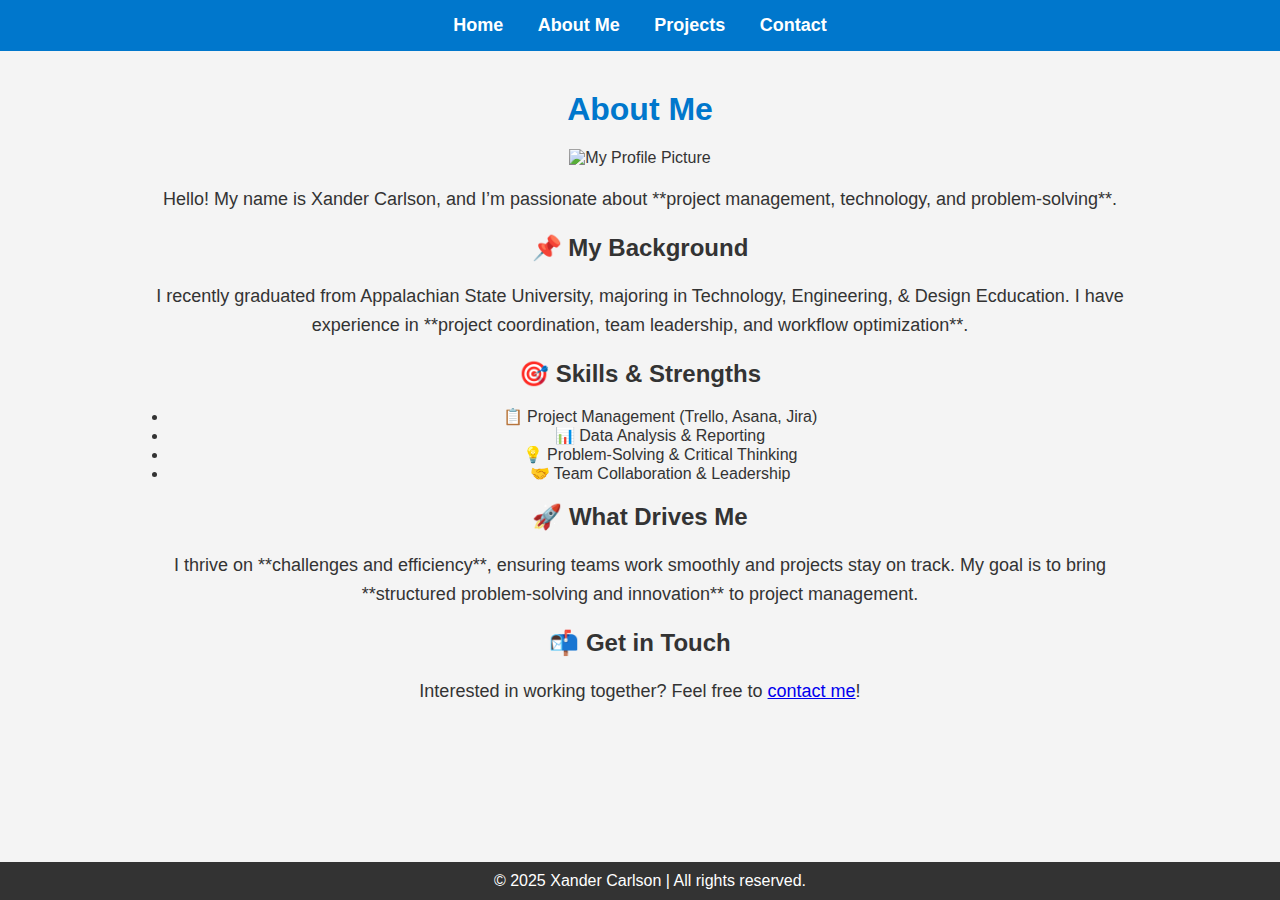
==== about.html @ 0274d354 "Create about.html" ====
<!DOCTYPE html>
<html lang="en">
<head>
    <meta charset="UTF-8">
    <meta name="viewport" content="width=device-width, initial-scale=1.0">
    <title>About Me</title>
    <link rel="stylesheet" href="style.css">
</head>
<body>
    <nav>
        <a href="index.html">Home</a>
        <a href="about.html">About Me</a>
        <a href="projects.html">Projects</a>
        <a href="contact.html">Contact</a>
    </nav>

    <div class="container">
        <h1>About Me</h1>
        <img src="profile.jpg" alt="My Profile Picture" class="profile-pic">
        
        <p>Hello! My name is Xander Carlson, and I’m passionate about **project management, technology, and problem-solving**.</p>

        <h2>📌 My Background</h2>
        <p>I recently graduated from Appalachian State University, majoring in Technology, Engineering, & Design Ecducation. I have experience in **project coordination, team leadership, and workflow optimization**.</p>

        <h2>🎯 Skills & Strengths</h2>
        <ul>
            <li>📋 Project Management (Trello, Asana, Jira)</li>
            <li>📊 Data Analysis & Reporting</li>
            <li>💡 Problem-Solving & Critical Thinking</li>
            <li>🤝 Team Collaboration & Leadership</li>
        </ul>

        <h2>🚀 What Drives Me</h2>
        <p>I thrive on **challenges and efficiency**, ensuring teams work smoothly and projects stay on track. My goal is to bring **structured problem-solving and innovation** to project management.</p>

        <h2>📬 Get in Touch</h2>
        <p>Interested in working together? Feel free to <a href="contact.html">contact me</a>!</p>
    </div>

    <footer>
        &copy; 2025 Xander Carlson | All rights reserved.
    </footer>
</body>
</html>
---- style.css ----
/* General Styles */
body {
    font-family: Arial, sans-serif;
    background-color: #f4f4f4;
    color: #333;
    text-align: center;
    margin: 0;
    padding: 0;
}

/* Header */
h1 {
    color: #0077cc;
    margin-top: 20px;
}

/* Paragraph Styling */
p {
    font-size: 18px;
    line-height: 1.6;
}

/* Navigation Bar */
nav {
    background: #0077cc;
    padding: 15px;
    text-align: center;
}

nav a {
    color: white;
    margin: 0 15px;
    text-decoration: none;
    font-size: 18px;
    font-weight: bold;
}

nav a:hover {
    text-decoration: underline;
}

/* Button Styles */
button {
    background-color: #ff6600;
    color: white;
    border: none;
    padding: 10px 20px;
    font-size: 18px;
    cursor: pointer;
    border-radius: 5px;
    margin-top: 20px;
}

button:hover {
    background-color: #cc5500;
}

/* Container to Center Content */
.container {
    width: 80%;
    margin: auto;
    padding: 20px;
}

/* Footer */
footer {
    background: #333;
    color: white;
    text-align: center;
    padding: 10px;
    position: absolute;
    bottom: 0;
    width: 100%;
}

/* Responsive Design */
@media (max-width: 600px) {
    body {
        font-size: 16px;
    }

    nav {
        padding: 10px;
    }

    nav a {
        display: block;
        margin: 10px 0;
    }
}
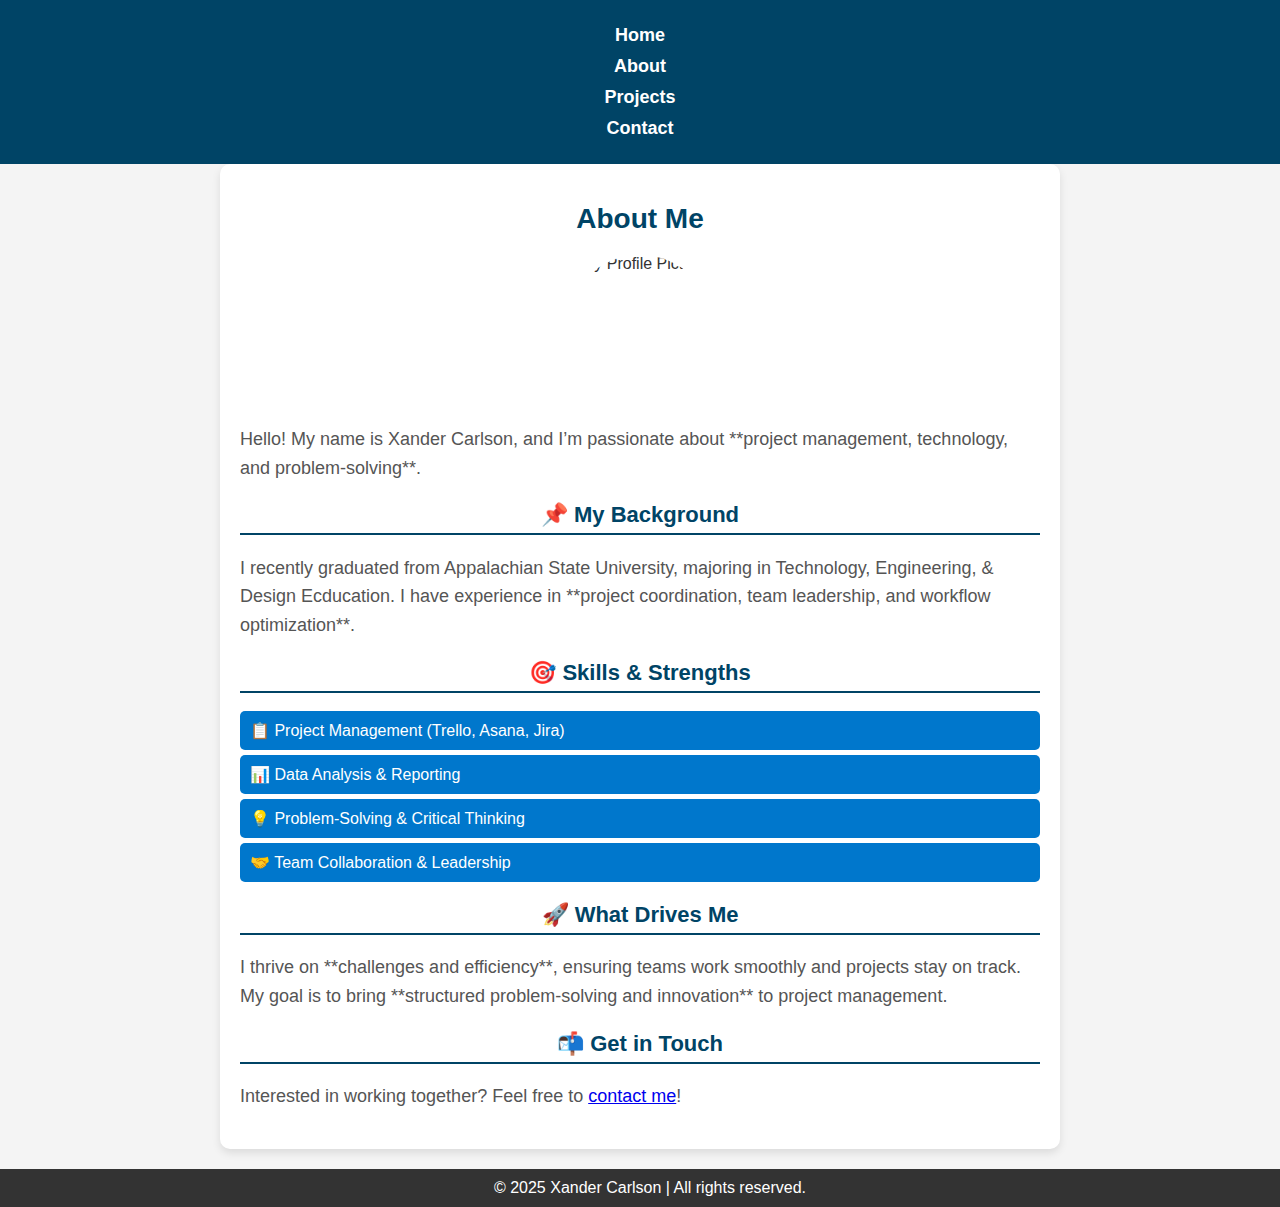
==== commit dee95c09: "Update about.html" ====
--- a/about.html
+++ b/about.html
@@ -9,7 +9,7 @@
 <body>
     <nav>
         <a href="index.html">Home</a>
-        <a href="about.html">About Me</a>
+        <a href="about.html">About</a>
         <a href="projects.html">Projects</a>
         <a href="contact.html">Contact</a>
     </nav>
--- a/style.css
+++ b/style.css
@@ -1,6 +1,6 @@
 /* General Styles */
 body {
-    font-family: Arial, sans-serif;
+    font-family: 'Arial', sans-serif;
     background-color: #f4f4f4;
     color: #333;
     text-align: center;
@@ -8,21 +8,9 @@
     padding: 0;
 }
 
-/* Header */
-h1 {
-    color: #0077cc;
-    margin-top: 20px;
-}
-
-/* Paragraph Styling */
-p {
-    font-size: 18px;
-    line-height: 1.6;
-}
-
 /* Navigation Bar */
 nav {
-    background: #0077cc;
+    background: #004466;
     padding: 15px;
     text-align: center;
 }
@@ -39,7 +27,66 @@
     text-decoration: underline;
 }
 
-/* Button Styles */
+/* Main Container */
+.container {
+    max-width: 800px;
+    margin: auto;
+    background: white;
+    padding: 20px;
+    border-radius: 10px;
+    box-shadow: 0px 4px 8px rgba(0, 0, 0, 0.1);
+    text-align: left;
+}
+
+/* Headings */
+h1, h2 {
+    color: #004466;
+    text-align: center;
+}
+
+h1 {
+    font-size: 28px;
+}
+
+h2 {
+    font-size: 22px;
+    margin-top: 20px;
+    border-bottom: 2px solid #004466;
+    padding-bottom: 5px;
+}
+
+/* Paragraph & Text Styling */
+p {
+    font-size: 18px;
+    line-height: 1.6;
+    color: #555;
+}
+
+/* List Styles */
+ul {
+    list-style-type: none;
+    padding: 0;
+}
+
+ul li {
+    background: #0077cc;
+    color: white;
+    margin: 5px 0;
+    padding: 10px;
+    border-radius: 5px;
+    font-size: 16px;
+}
+
+/* Profile Picture */
+.profile-pic {
+    width: 150px;
+    height: 150px;
+    border-radius: 50%;
+    display: block;
+    margin: 20px auto;
+}
+
+/* Buttons */
 button {
     background-color: #ff6600;
     color: white;
@@ -48,18 +95,12 @@
     font-size: 18px;
     cursor: pointer;
     border-radius: 5px;
-    margin-top: 20px;
+    display: block;
+    margin: 20px auto;
 }
 
 button:hover {
     background-color: #cc5500;
-}
-
-/* Container to Center Content */
-.container {
-    width: 80%;
-    margin: auto;
-    padding: 20px;
 }
 
 /* Footer */
@@ -68,9 +109,10 @@
     color: white;
     text-align: center;
     padding: 10px;
-    position: absolute;
+    position: relative;
     bottom: 0;
     width: 100%;
+    margin-top: 20px;
 }
 
 /* Responsive Design */
@@ -88,3 +130,9 @@
         margin: 10px 0;
     }
 }
+
+    nav a {
+        display: block;
+        margin: 10px 0;
+    }
+}
